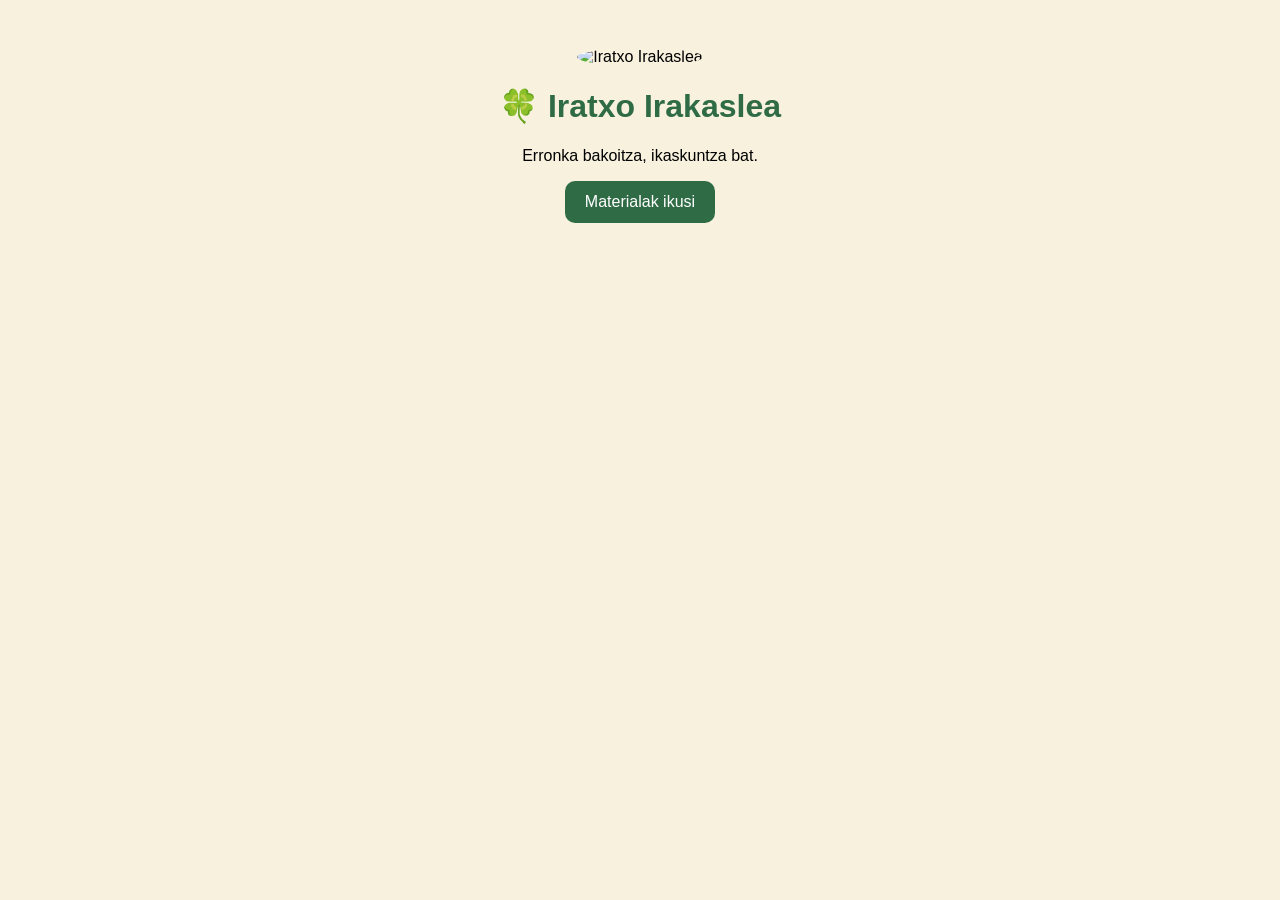
==== index.html @ 8d2b782c "Etxea" ====
<!DOCTYPE html>
<html lang="eu">
<head>
<meta charset="UTF-8">
<title>Iratxo Irakaslea</title>

<style>
body{
    font-family:Arial,sans-serif;
    background:#F7F1DE;
    text-align:center;
    padding:40px;
}

img{
    width:180px;
    border-radius:50%;
}

h1{
    color:#2F6B45;
}

.botoia{
    display:inline-block;
    background:#2F6B45;
    color:white;
    padding:12px 20px;
    border-radius:10px;
    text-decoration:none;
}
</style>
</head>

<body>

<img src="avatar_redes.png" alt="Iratxo Irakaslea">

<h1>🍀 Iratxo Irakaslea</h1>

<p>Erronka bakoitza, ikaskuntza bat.</p>

<a class="botoia" href="#">
Materialak ikusi
</a>

</body>
</html>
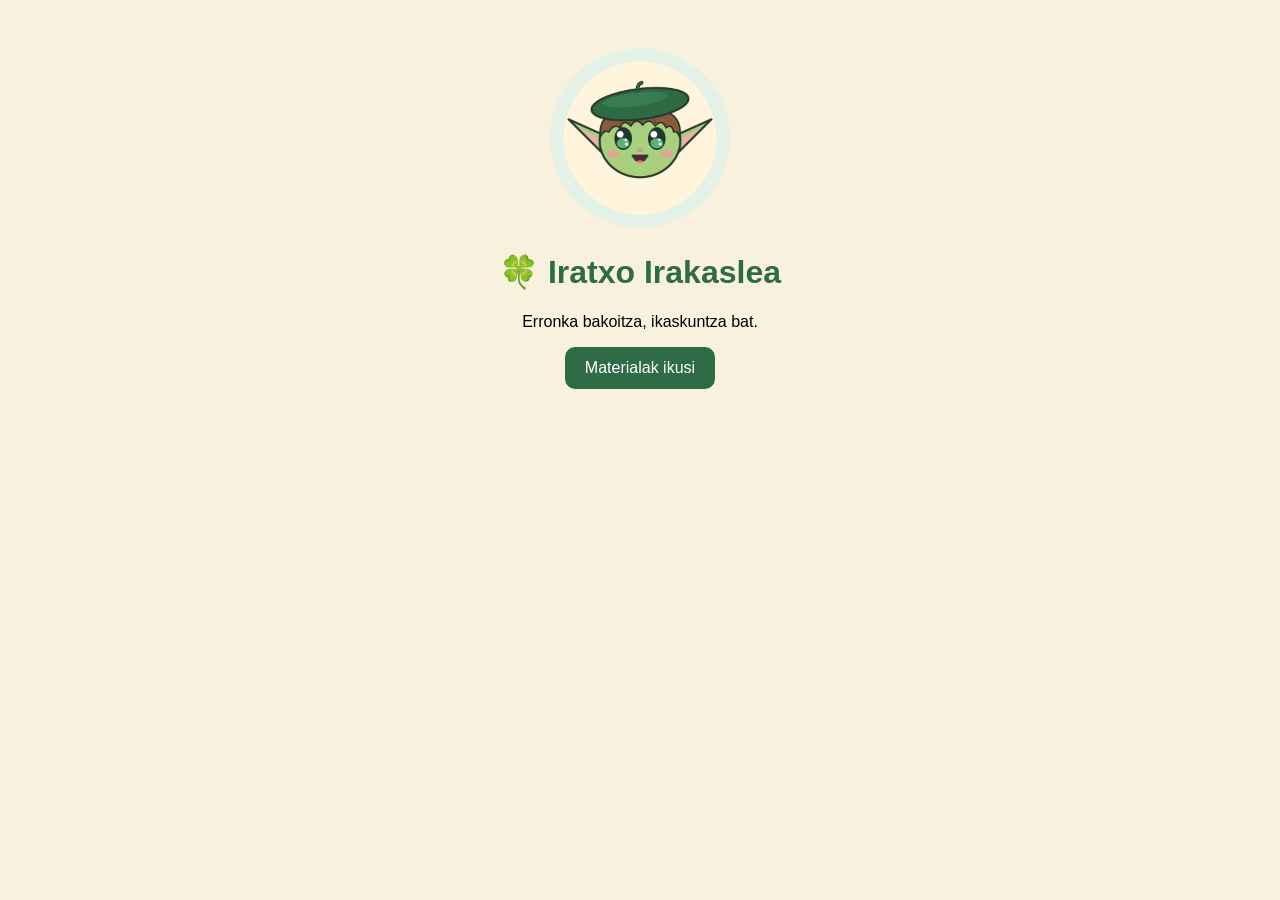
==== commit 3d9e09e7: "Update link in index.html to point to new resource" ====
--- a/index.html
+++ b/index.html
@@ -5,6 +5,7 @@
 <title>Iratxo Irakaslea</title>
 
 <style>
+
 body{
     font-family:Arial,sans-serif;
     background:#F7F1DE;
@@ -29,6 +30,7 @@
     border-radius:10px;
     text-decoration:none;
 }
+
 </style>
 </head>
 
@@ -40,7 +42,7 @@
 
 <p>Erronka bakoitza, ikaskuntza bat.</p>
 
-<a class="botoia" href="#">
+<a class="botoia" href="ortografia/maiuskulak.html">
 Materialak ikusi
 </a>
 
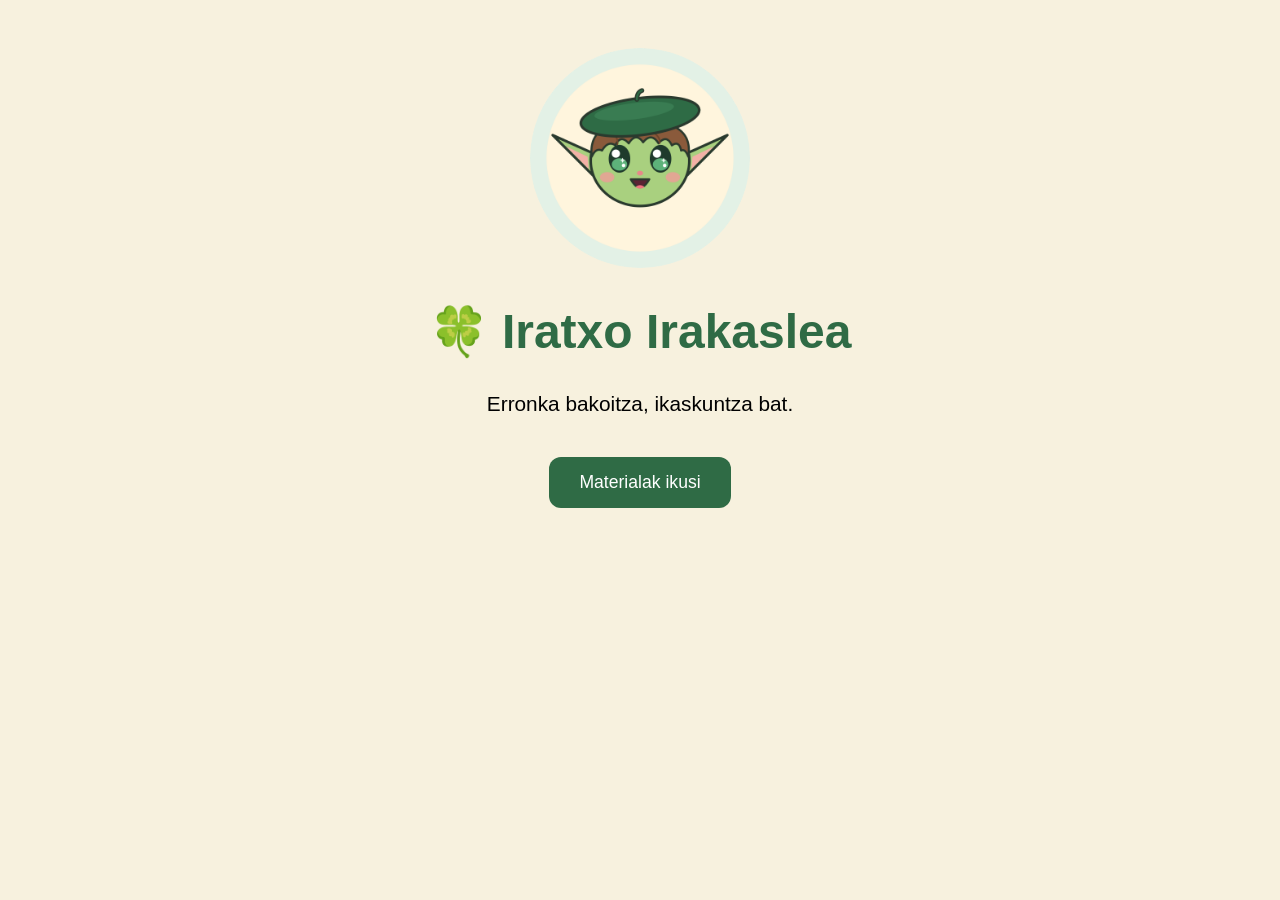
==== commit 9698b641: "Update index.html" ====
--- a/index.html
+++ b/index.html
@@ -2,33 +2,64 @@
 <html lang="eu">
 <head>
 <meta charset="UTF-8">
+<meta name="viewport" content="width=device-width, initial-scale=1.0">
+
 <title>Iratxo Irakaslea</title>
 
 <style>
 
 body{
+
     font-family:Arial,sans-serif;
+
     background:#F7F1DE;
+
     text-align:center;
+
     padding:40px;
 }
 
-img{
-    width:180px;
+.avatar{
+
+    width:220px;
+
     border-radius:50%;
 }
 
 h1{
+
     color:#2F6B45;
+
+    font-size:3rem;
+}
+
+p{
+
+    font-size:1.3rem;
 }
 
 .botoia{
+
     display:inline-block;
+
     background:#2F6B45;
+
     color:white;
-    padding:12px 20px;
-    border-radius:10px;
+
     text-decoration:none;
+
+    padding:15px 30px;
+
+    border-radius:12px;
+
+    font-size:1.1rem;
+
+    margin-top:20px;
+}
+
+.botoia:hover{
+
+    background:#245336;
 }
 
 </style>
@@ -36,14 +67,23 @@
 
 <body>
 
-<img src="avatar_redes.png" alt="Iratxo Irakaslea">
+<img
+src="avatar_redes.png"
+alt="Iratxo Irakaslea"
+class="avatar">
 
 <h1>🍀 Iratxo Irakaslea</h1>
 
-<p>Erronka bakoitza, ikaskuntza bat.</p>
+<p>
+Erronka bakoitza, ikaskuntza bat.
+</p>
 
-<a class="botoia" href="ortografia/maiuskulak.html">
+<a
+class="botoia"
+href="ortografia/index.html">
+
 Materialak ikusi
+
 </a>
 
 </body>
